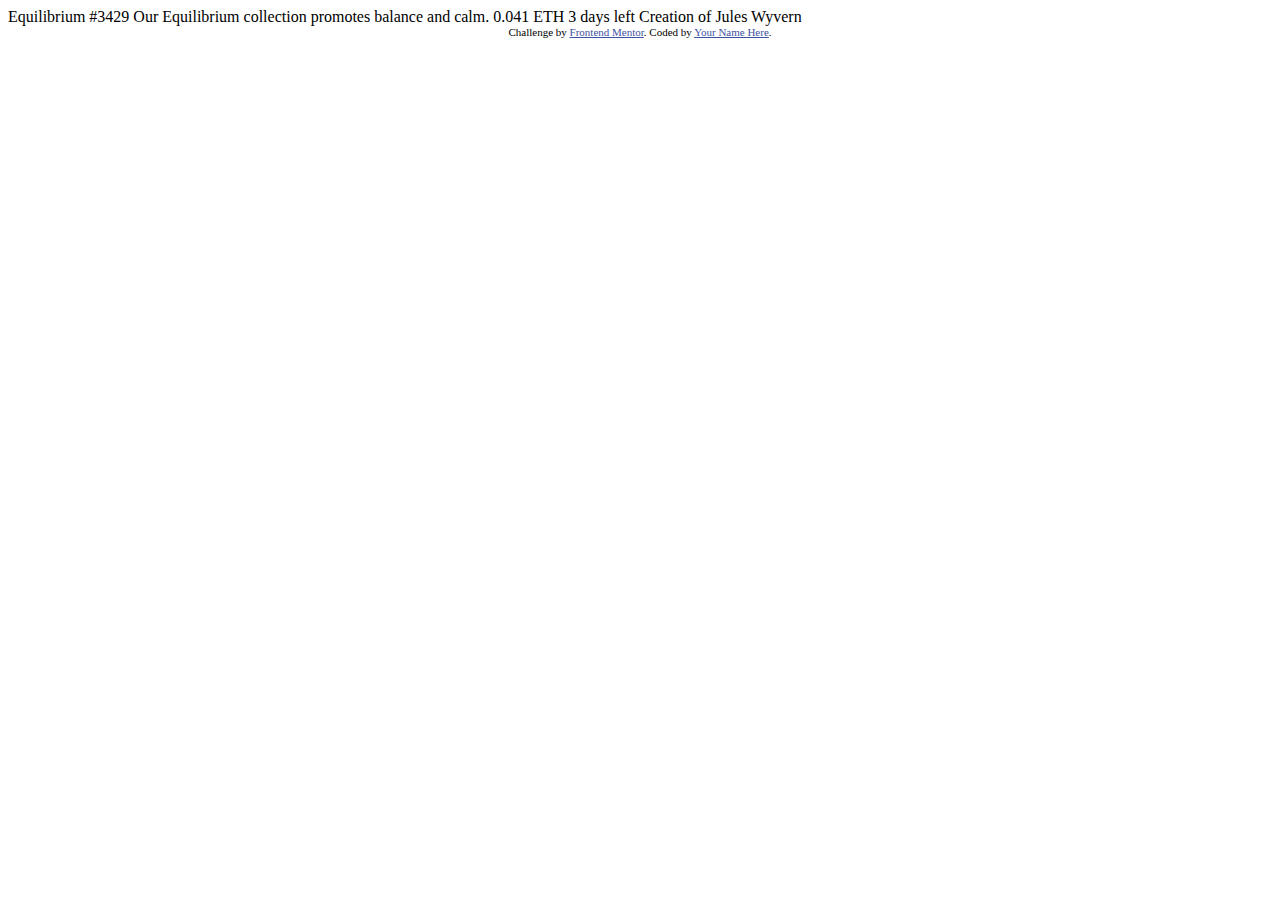
==== nft-preview-card-component-main/index.html @ 8711a4aa "Creacion del sitio" ====
<!DOCTYPE html>
<html lang="en">

<head>
  <meta charset="UTF-8">
  <meta name="viewport" content="width=device-width, initial-scale=1.0">
  <!-- displays site properly based on user's device -->

  <link rel="icon" type="image/png" sizes="32x32" href="./images/favicon-32x32.png">

  <title>Frontend Mentor | NFT preview card component</title>

  <!-- Feel free to remove these styles or customise in your own stylesheet 👍 -->
  <style>
    .attribution {
      font-size: 11px;
      text-align: center;
    }

    .attribution a {
      color: hsl(228, 45%, 44%);
    }
  </style>
</head>

<body>
  <section>

  </section>

  Equilibrium #3429

  Our Equilibrium collection promotes balance and calm.

  0.041 ETH
  3 days left

  Creation of Jules Wyvern

  <div class="attribution">
    Challenge by <a href="https://www.frontendmentor.io?ref=challenge" target="_blank">Frontend Mentor</a>.
    Coded by <a href="#">Your Name Here</a>.
  </div>
</body>

</html>
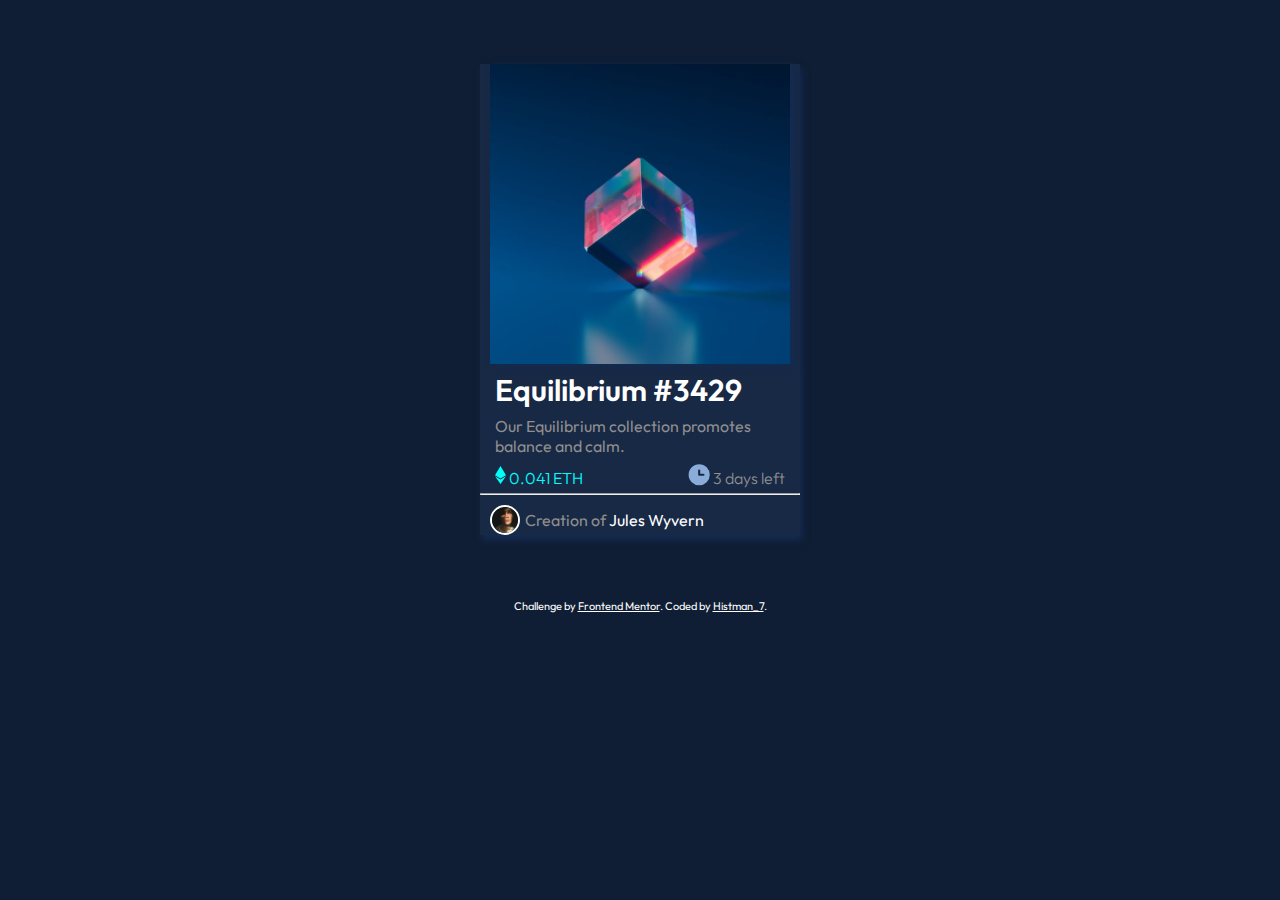
==== commit 01c241d2: "Version desktop" ====
--- a/nft-preview-card-component-main/index.html
+++ b/nft-preview-card-component-main/index.html
@@ -11,35 +11,42 @@
   <title>Frontend Mentor | NFT preview card component</title>
 
   <!-- Feel free to remove these styles or customise in your own stylesheet 👍 -->
-  <style>
-    .attribution {
-      font-size: 11px;
-      text-align: center;
-    }
-
-    .attribution a {
-      color: hsl(228, 45%, 44%);
-    }
-  </style>
+  <link rel="stylesheet" href="estilos.css">
 </head>
 
 <body>
   <section>
-
+    <div class="container">
+      <div class="container-image">
+        <img src="images/image-equilibrium.jpg" alt="NFT image-equilibrium" class="equilibrium">
+        <div class="hover">
+          <img src="images/icon-view.svg" alt="">
+        </div>
+      </div>
+      <div class="texts">
+        <h3>Equilibrium #3429</h3>
+        <p>Our Equilibrium collection promotes balance and calm.</p>
+      </div>
+      <div class="information">
+        <div class="money">
+          <img src="images/icon-ethereum.svg" alt="">
+          <label>0.041 ETH</label>
+        </div>
+        <div class="time">
+          <img src="images/icon-clock.svg" alt="">
+          <label>3 days left</label>
+        </div>
+      </div>
+      <hr>
+      <div class="author">
+        <img src="images/image-avatar.png" alt="">
+        <label>Creation of <span>Jules Wyvern</span></label>
+      </div>
+    </div>
   </section>
-
-  Equilibrium #3429
-
-  Our Equilibrium collection promotes balance and calm.
-
-  0.041 ETH
-  3 days left
-
-  Creation of Jules Wyvern
-
   <div class="attribution">
     Challenge by <a href="https://www.frontendmentor.io?ref=challenge" target="_blank">Frontend Mentor</a>.
-    Coded by <a href="#">Your Name Here</a>.
+    Coded by <a href="#">Histman_7</a>.
   </div>
 </body>
 
--- a/nft-preview-card-component-main/estilos.css
+++ b/nft-preview-card-component-main/estilos.css
@@ -0,0 +1,152 @@
+@import url('https://fonts.googleapis.com/css2?family=Outfit:wght@300;400;600&display=swap');
+
+* {
+    margin: 0;
+    padding: 0;
+    box-sizing: border-box;
+}
+
+body {
+    background-color: hsl(215, 56%, 13%);
+    font-family: 'Outfit', sans-serif;
+}
+
+section {
+    background-repeat: no-repeat;
+    background-size: cover;
+    background-position: top;
+    height: 100%;
+    width: 100%;
+}
+
+p {
+    margin-left: 15px;
+    margin-right: 15px;
+    font-weight: 400;
+    margin-top: 7px;
+    color: #908e8e;
+}
+
+h3 {
+    font-size: 30px;
+    font-weight: 600;
+    margin-left: 15px;
+    color: white;
+    margin-top: 7px;
+    cursor: pointer;
+}
+
+h3:hover {
+    color: aqua;
+}
+
+hr {
+    color: #9a9696;
+    margin-top: 5px;
+}
+
+.container {
+    background-color: hsl(216, 50%, 18%);
+    margin: 5% auto;
+    width: 25%;
+    height: 80%;
+    box-shadow: 2px 5px 7px #152b52;
+}
+
+.container-image {
+    margin: 5px auto;
+    width: 80%;
+    height: 50%;
+    display: flex;
+    justify-content: center;
+}
+
+.equilibrium {
+    width: 300px;
+    height: 300px;
+    box-shadow: 5px 2px 7px #152b52;
+    cursor: pointer;
+    object-fit: cover;
+}
+
+.container-image:hover .hover {
+    overflow: visible;
+    cursor: pointer;
+    color: aqua;
+}
+
+.container-image .hover {
+    width: 0%;
+    position: absolute;
+    overflow: hidden;
+    top: 30%;
+    left: 48%;
+}
+
+.information {
+    margin-top: 5px;
+    display: flex;
+}
+
+.money {
+    flex-grow: 2;
+    margin-left: 15px;
+    margin-right: 5px;
+    margin-top: 5px;
+    color: aqua;
+}
+
+.money label {
+    font-weight: 300;
+}
+
+.time {
+    flex-grow: 2;
+    display: flex;
+    justify-content: flex-end;
+    margin-right: 15px;
+}
+
+.time label {
+    color: #908e8e;
+    font-weight: 300;
+    align-self: flex-end;
+}
+
+.author {
+    display: flex;
+    justify-content: flex-start;
+    align-items: center;
+    margin: 10px;
+}
+
+.author img {
+    border: white solid 2px;
+    border-radius: 50%;
+    width: 30px;
+    height: 30px;
+}
+
+.author label {
+    color: #908e8e;
+    margin-left: 5px;
+}
+
+.author label span {
+    color: white;
+    cursor: pointer;
+}
+
+.author label span:hover {
+    color: aqua;
+}
+
+.attribution {
+    font-size: 11px;
+    text-align: center;
+    color: white;
+}
+
+.attribution a {
+    color: white;
+}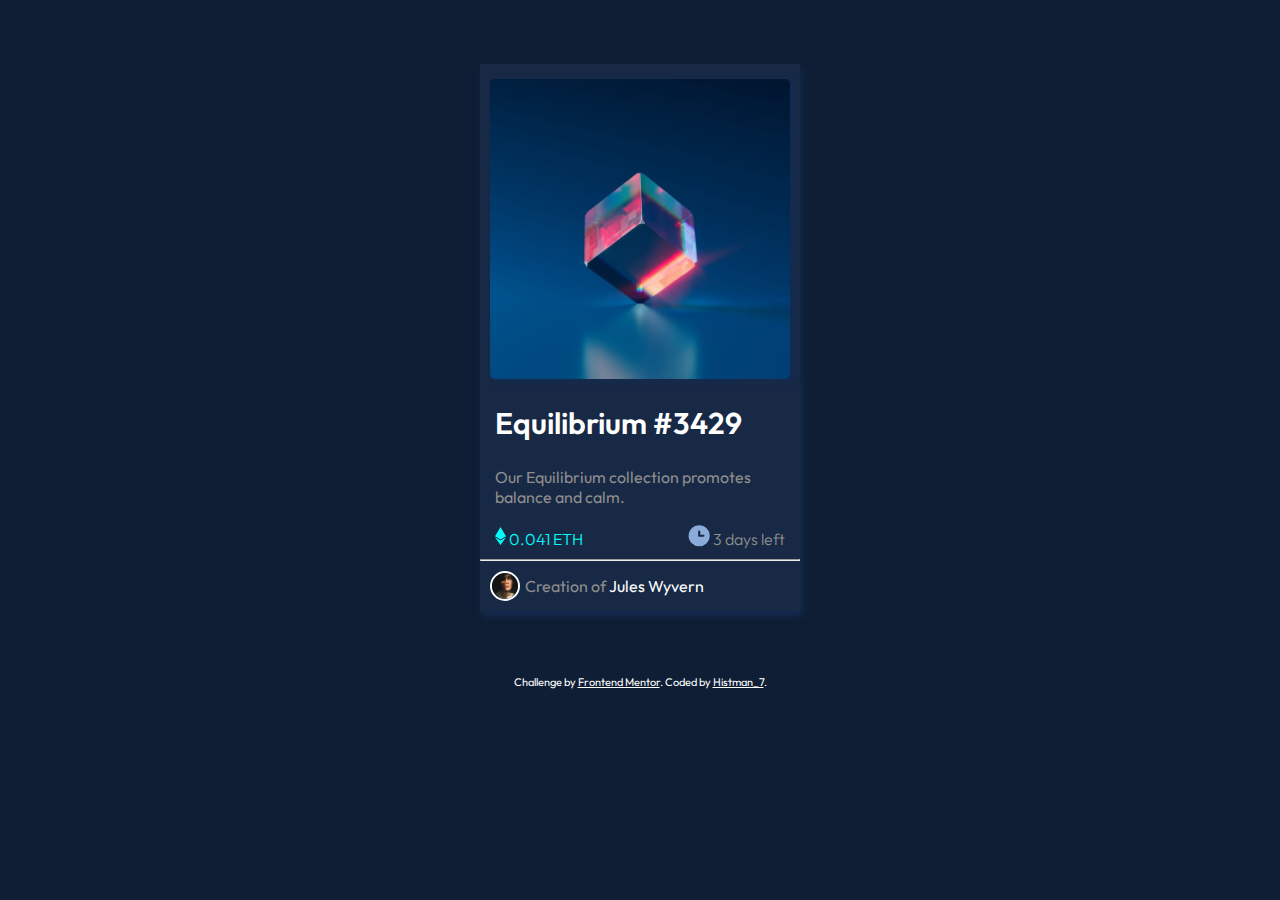
==== commit f3314e89: "Hover imagen" ====
--- a/nft-preview-card-component-main/index.html
+++ b/nft-preview-card-component-main/index.html
@@ -18,10 +18,6 @@
   <section>
     <div class="container">
       <div class="container-image">
-        <img src="images/image-equilibrium.jpg" alt="NFT image-equilibrium" class="equilibrium">
-        <div class="hover">
-          <img src="images/icon-view.svg" alt="">
-        </div>
       </div>
       <div class="texts">
         <h3>Equilibrium #3429</h3>
--- a/nft-preview-card-component-main/estilos.css
+++ b/nft-preview-card-component-main/estilos.css
@@ -23,7 +23,7 @@
     margin-left: 15px;
     margin-right: 15px;
     font-weight: 400;
-    margin-top: 7px;
+    margin-top: 25px;
     color: #908e8e;
 }
 
@@ -32,7 +32,7 @@
     font-weight: 600;
     margin-left: 15px;
     color: white;
-    margin-top: 7px;
+    margin-top: 15px;
     cursor: pointer;
 }
 
@@ -41,8 +41,7 @@
 }
 
 hr {
-    color: #9a9696;
-    margin-top: 5px;
+    margin-top: 10px;
 }
 
 .container {
@@ -51,40 +50,31 @@
     width: 25%;
     height: 80%;
     box-shadow: 2px 5px 7px #152b52;
+    padding: 0.1px;
 }
 
-.container-image {
-    margin: 5px auto;
-    width: 80%;
-    height: 50%;
-    display: flex;
-    justify-content: center;
+.container .container-image {
+    margin: 15px auto;
+    margin-bottom: 25px;
+    width: 300px;
+    height: 300px;
+    background-size: cover;
+    border-radius: 5px;
+    cursor: pointer;
+    background-image: url('images/image-equilibrium.jpg');
+    box-shadow: 5px 2px 7px #152b52;
 }
 
-.equilibrium {
-    width: 300px;
-    height: 300px;
-    box-shadow: 5px 2px 7px #152b52;
+
+.container .container-image:hover {
+    opacity: 0.7;
+    background-color: aqua;
     cursor: pointer;
-    object-fit: cover;
 }
 
-.container-image:hover .hover {
-    overflow: visible;
-    cursor: pointer;
-    color: aqua;
-}
-
-.container-image .hover {
-    width: 0%;
-    position: absolute;
-    overflow: hidden;
-    top: 30%;
-    left: 48%;
-}
 
 .information {
-    margin-top: 5px;
+    margin-top: 15px;
     display: flex;
 }
 
